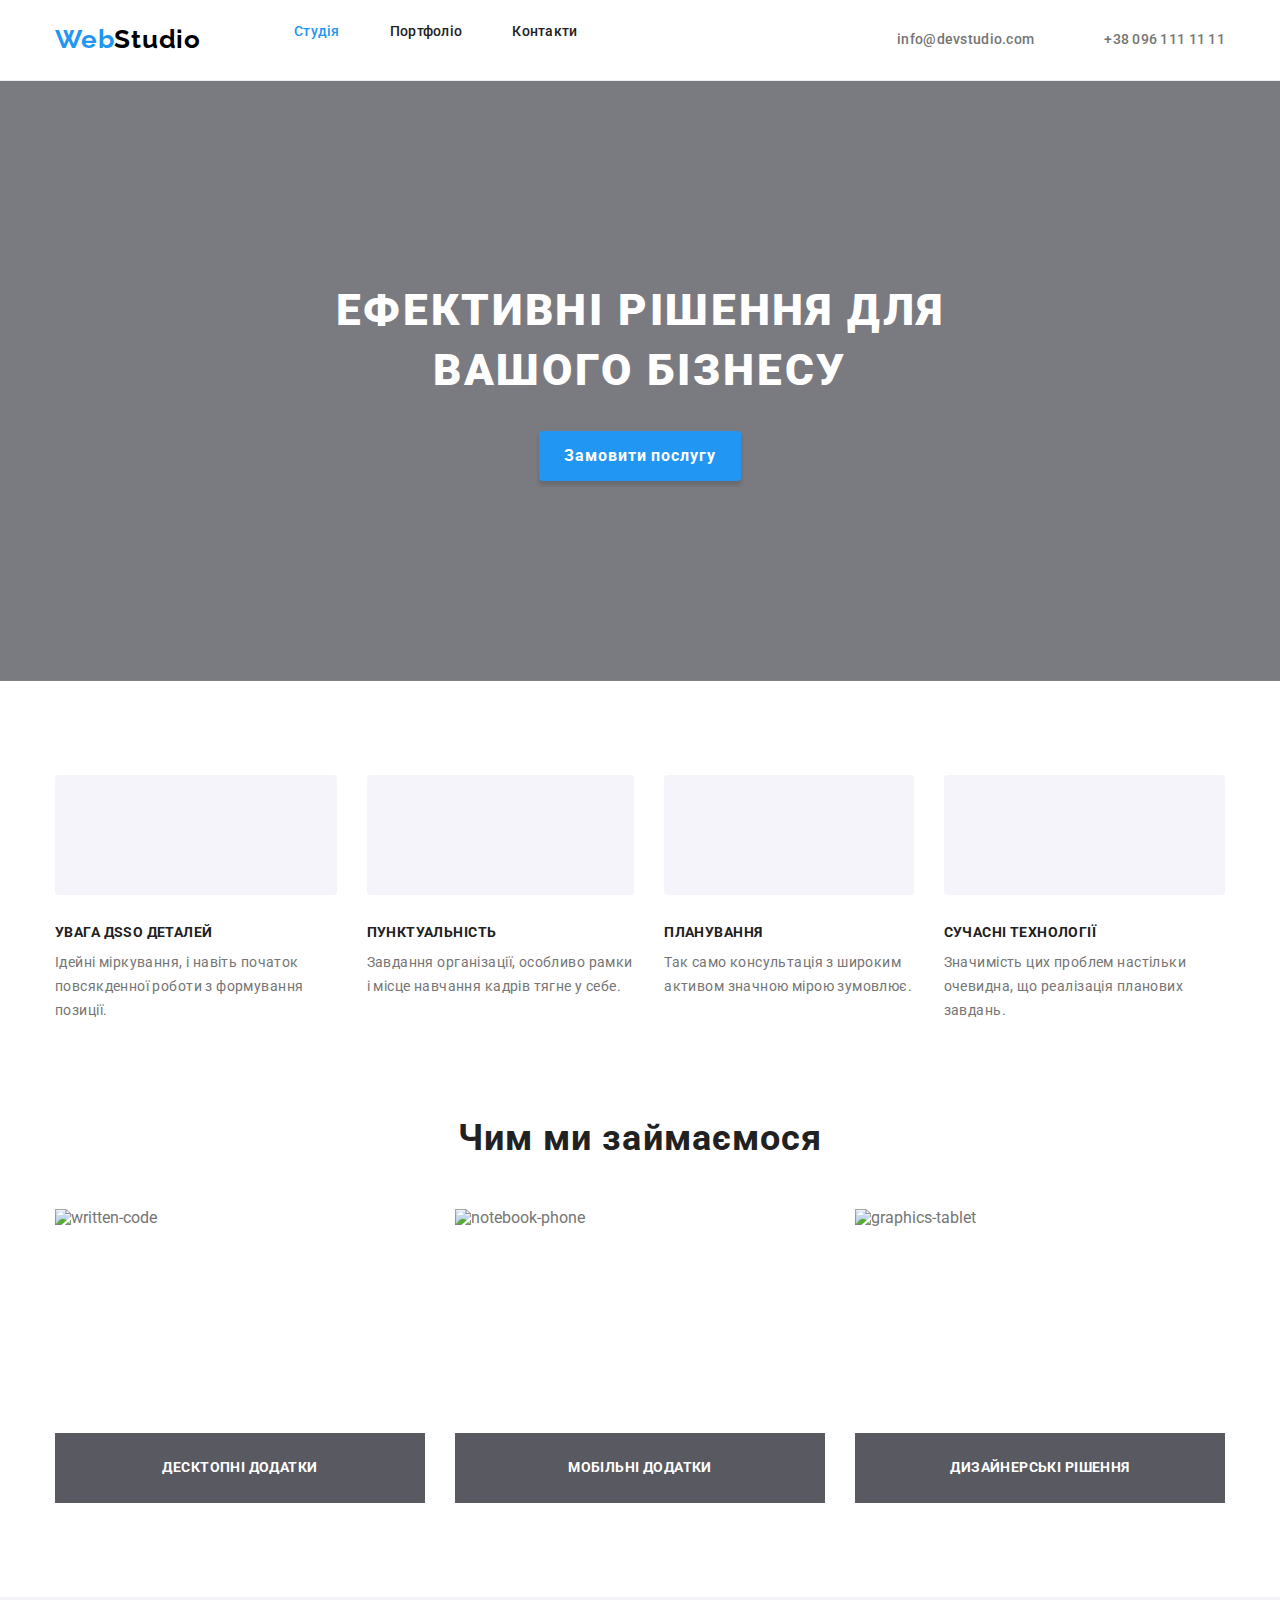
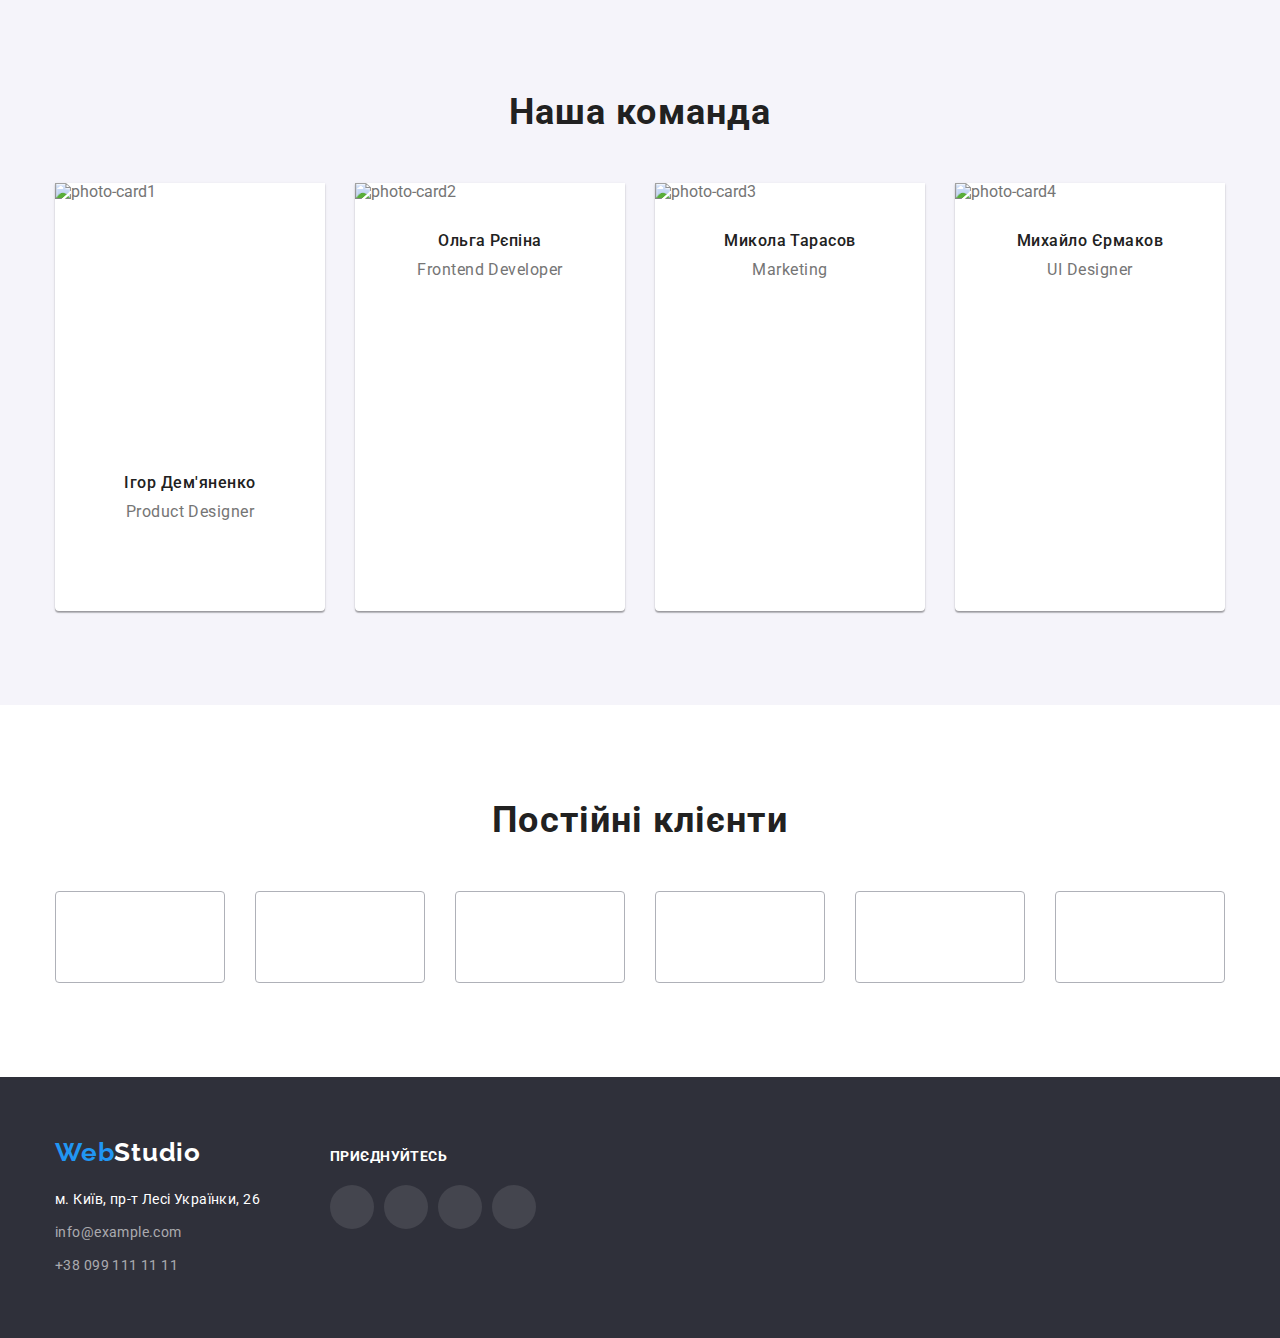
==== index.html @ 7cc888bf "portfolio transition add" ====
<!DOCTYPE html>
<html lang="uk">
  <head>
    <meta charset="UTF-8" />
    <meta http-equiv="X-UA-Compatible" content="IE=edge" />
    <meta name="viewport" content="width=device-width, initial-scale=1.0" />
    <title>WebStudio</title>
    <link rel="preconnect" href="https://fonts.googleapis.com" />
    <link rel="preconnect" href="https://fonts.gstatic.com" crossorigin />
    <link
      href="https://fonts.googleapis.com/css2?family=Raleway:wght@700&family=Roboto:wght@400;500;700;900&display=swap"
      rel="stylesheet"
    />
    <link
      rel="stylesheet"
      href="https://cdnjs.cloudflare.com/ajax/libs/modern-normalize/1.1.0/modern-normalize.min.css"
    />
    <link rel="stylesheet" href="./css/styles.css" />
  </head>
  <body>
    <!--HEADER-->
    <header class="decorate-header">
      <div class="container head-line">
        <a href="./index.html" lang="en" class="logo-web link"
          >Web<span class="logo-studio">Studio</span></a
        >
        <nav class="link-nav">
          <ul class="list nav-line">
            <li class="nav-item">
              <a href="./index.html" class="menu link head-studio">Студія</a>
            </li>
            <li class="nav-item">
              <a href="./portfolio.html" class="menu link">Портфоліо</a>
            </li>
            <li class="nav-item"><a href="" class="menu link">Контакти</a></li>
          </ul>
        </nav>
        <ul class="list head-contacks-line">
          <li class="head-contacks-item">
            <a href="mailto:info@devstudio.com" class="head-contacks link"
              > <svg class="head-contacks-icon" width="16" height="12">
                <use href="./image/icon/sprites.svg#icon-envelope"></use>
              </svg>info@devstudio.com</a
            >
          </li>
          <li class="head-contacks-item">
            <a href="tel:+380961111111" class="head-contacks link icon-phone"
              ><svg class="head-contacks-icon" width="10" height="16">
                <use href="./image/icon/sprites.svg#icon-smartphone"></use>
              </svg>+38 096 111 11 11</a
            >
          </li>
        </ul>
      </div>
    </header>
    <main>
      <!--HERO-->
      <section class="hero section">
        <div class="container">
          <h1 class="hero-title">Ефективні рішення для вашого бізнесу</h1>
          <button type="button" class="btn">Замовити послугу</button>
        </div>
      </section>
      <!--Преимущества компании -->
      <section class="section">
        <div class="container">
          <h2 class="hidden-title">--Hidden--Преимущества компании-----</h2>
          <ul class="list quality-list">
            <li class="quality-list-item">
              <div class="quality-block">
                <svg class="quality-icon">
                  <use href="./image/icon/sprites.svg#icon-antenna"></use>
                </svg>
              </div>
              <h3 class="quality-title">УВАГА ДssО ДЕТАЛЕЙ</h3>
              <p class="quality-item">
                Ідейні міркування, і навіть початок повсякденної роботи з формування позиції.
              </p>
            </li>
            <li class="quality-list-item">
              <div class="quality-block">
                <svg class="quality-icon">
                  <use href="./image/icon/sprites.svg#icon-clock"></use>
                </svg>
              </div>
              <h3 class="quality-title">ПУНКТУАЛЬНІСТЬ</h3>
              <p class="quality-item">
                Завдання організації, особливо рамки і місце навчання кадрів тягне у себе.
              </p>
            </li>
            <li class="quality-list-item">
              <div class="quality-block">
                <svg class="quality-icon">
                  <use href="./image/icon/sprites.svg#icon-diagram"></use>
                </svg>
              </div>
              <h3 class="quality-title">ПЛАНУВАННЯ</h3>
              <p class="quality-item">
                Так само консультація з широким активом значною мірою зумовлює.
              </p>
            </li>
            <li class="quality-list-item">
              <div class="quality-block">
                <svg class="quality-icon">
                  <use href="./image/icon/sprites.svg#icon-astronaut"></use>
                </svg>
              </div>
              <h3 class="quality-title">СУЧАСНІ ТЕХНОЛОГІЇ</h3>
              <p class="quality-item">
                Значимість цих проблем настільки очевидна, що реалізація планових завдань.
              </p>
            </li>
          </ul>
        </div>
      </section>
      <!--Чем занимаемся -->
      <section class="section what-doing">
        <div class="container">
          <h2 class="section-title">Чим ми займаємося</h2>
        <ul class="list works-list">
          <li class="work-list-item">
            <img
              src="./image/box1-sq.jpg"
              alt="written-code"
              width="370"
              height="294"
            />
            <p class="work-inform">Десктопні додатки</p>
          </li >
          <li class="work-list-item">
            <img
              src="./image/box2-sq.jpg"
              alt="notebook-phone"
              width="370"
              height="294"
            />
            <p class="work-inform">Мобільні додатки</p>
          </li>
          <li class="work-list-item">
            <img
              src="./image/box3-sq.jpg"
              alt="graphics-tablet"
              width="370"
              height="294"
            />
            <p class="work-inform">Дизайнерські рішення</p>
          </li>
        </ul>
        </div>
      </section>
      <!--Наша команда-->
      <section class="employees section">
        <div class="container">
        <h2 class="section-title">Наша команда</h2>
        <ul class="list employees-list">
          <li class="employees-item">
            <img class="employee-photo"
              src="./image/Igor.jpg"
              alt="photo-card1"
              width="270"
              height="260"
            />
            <div class="employee-information">
              <h3 class="employees-name">Ігор Дем'яненко</h3>
              <p lang="en" class="employees-profesion">Product Designer</p>
             <ul class="list employees-social">
              <li class="employee-social-item">
                <a href="" class="employee-link">
                  <svg class="employee-icon" >
                    <use href="./image/icon/sprites.svg#icon-instagram"></use>
                  </svg>
                </a>
              </li>
              <li class="employee-social-item">
                <a href="" class="employee-link">
                  <svg class="employee-icon">
                    <use href="./image/icon/sprites.svg#icon-twitter"></use>
                  </svg>
                </a>
              </li>
              <li class="employee-social-item">
                <a href="" class="employee-link">
                  <svg class="employee-icon">
                    <use href="./image/icon/sprites.svg#icon-facebook"></use>
                  </svg>
                </a>
              </li>
              <li class="employee-social-item">
                <a href="" class="employee-link">
                  <svg class="employee-icon">
                    <use href="./image/icon/sprites.svg#icon-linkedin"></use>
                  </svg>
                </a>
              </li>
            </ul>
            </div>
          </li>
          <li class="employees-item">
            <img class="employee-photo"
              src="./image/Olga.jpg"
              alt="photo-card2"
              width="270"
               />
            <div class="employee-information">
              <h3 class="employees-name">Ольга Рєпіна</h3>
            <p lang="en" class="employees-profesion">Frontend Developer</p>
            <ul class="list employees-social">
              <li class="employee-social-item">
                <a href="" class="employee-link">
                  <svg class="employee-icon" >
                    <use href="./image/icon/sprites.svg#icon-instagram"></use>
                  </svg>
                </a>
              </li>
              <li class="employee-social-item">
                <a href="" class="employee-link">
                  <svg class="employee-icon">
                    <use href="./image/icon/sprites.svg#icon-twitter"></use>
                  </svg>
                </a>
              </li>
              <li class="employee-social-item">
                <a href="" class="employee-link">
                  <svg class="employee-icon">
                    <use href="./image/icon/sprites.svg#icon-facebook"></use>
                  </svg>
                </a>
              </li>
              <li class="employee-social-item">
                <a href="" class="employee-link">
                  <svg class="employee-icon">
                    <use href="./image/icon/sprites.svg#icon-linkedin"></use>
                  </svg>
                </a>
              </li>
            </ul>
          </div>
                      </li>
          <li class="employees-item">
            <img class="employee-photo"
              src="./image/Nikalayi.jpg"
              alt="photo-card3"
              width="270"
            />
           <div class="employee-information"><h3 class="employees-name">Микола Тарасов</h3>
            <p lang="en" class="employees-profesion">Marketing</p>
            <ul class="list employees-social">
              <li class="employee-social-item">
                <a href="" class="employee-link">
                  <svg class="employee-icon" >
                    <use href="./image/icon/sprites.svg#icon-instagram"></use>
                  </svg>
                </a>
              </li>
              <li class="employee-social-item">
                <a href="" class="employee-link">
                  <svg class="employee-icon">
                    <use href="./image/icon/sprites.svg#icon-twitter"></use>
                  </svg>
                </a>
              </li>
              <li class="employee-social-item">
                <a href="" class="employee-link">
                  <svg class="employee-icon">
                    <use href="./image/icon/sprites.svg#icon-facebook"></use>
                  </svg>
                </a>
              </li>
              <li class="employee-social-item">
                <a href="" class="employee-link">
                  <svg class="employee-icon">
                    <use href="./image/icon/sprites.svg#icon-linkedin"></use>
                  </svg>
                </a>
              </li>
            </ul>
          </div>
          </li>
          <li class="employees-item">
            <img class="employee-photo"
              src="./image/Mihail.jpg"
              alt="photo-сard4"
              width="270"
            />
            <div class="employee-information">
              <h3 class="employees-name">Михайло Єрмаков</h3>
            <p lang="en" class="employees-profesion">UI Designer</p>
            <ul class="list employees-social">
              <li class="employee-social-item">
                <a href="" class="employee-link">
                  <svg class="employee-icon" >
                    <use href="./image/icon/sprites.svg#icon-instagram"></use>
                  </svg>
                </a>
              </li>
              <li class="employee-social-item">
                <a href="" class="employee-link">
                  <svg class="employee-icon">
                    <use href="./image/icon/sprites.svg#icon-twitter"></use>
                  </svg>
                </a>
              </li>
              <li class="employee-social-item">
                <a href="" class="employee-link">
                  <svg class="employee-icon">
                    <use href="./image/icon/sprites.svg#icon-facebook"></use>
                  </svg>
                </a>
              </li>
              <li class="employee-social-item">
                <a href="" class="employee-link">
                  <svg class="employee-icon">
                    <use href="./image/icon/sprites.svg#icon-linkedin"></use>
                  </svg>
                </a>
              </li>
            </ul>
          </div>
          </li>
        </div>
        </ul>
      </section>
      <!--Постійні клієнти-->
      <section class="section">
        <div class="container">
          <h2 class="section-title">Постійні клієнти</h2>
          <ul class="list clients-list">
            <li class="client-list-item">
              <a class="client-link" href="">
                <svg class="client-list-icon">
                  <use href="./image/icon/sprites.svg#icon-ya-co"></use>
                </svg>
              </a>
            </li>
            <li class="client-list-item">
              <a class="client-link" href="">
                <svg class="client-list-icon">
                  <use href="./image/icon/sprites.svg#icon-tagline"></use>
                </svg>
              </a>
            </li>
            <li class="client-list-item">
              <a class="client-link" href="">
                <svg class="client-list-icon">
                  <use href="./image/icon/sprites.svg#icon-company"></use>
                </svg>
              </a>
            </li>
            <li class="client-list-item">
              <a class="client-link" href="">
                <svg class="client-list-icon">
                  <use href="./image/icon/sprites.svg#icon-foster-peters"></use>
                </svg>
              </a>
            </li>
            <li class="client-list-item">
              <a class="client-link" href="">
                <svg class="client-list-icon">
                  <use href="./image/icon/sprites.svg#icon-brand"></use>
                </svg>
              </a>
            </li>
            <li class="client-list-item">
              <a class="client-link" href="">
                <svg class="client-list-icon">
                  <use href="./image/icon/sprites.svg#icon-tag-line" width="106" height="60"></use>
                </svg>
              </a>
            </li>
          </ul>
        </div>
      </section>
    </main>
    <!--Футер-->
    <footer class="footer">
      <div class="container footer-block">
        <div class="fblock-left">
        <a href="./index.html" lang="en" class="logo-web-footer link"
        >Web<span class="logo-studio-footer">Studio</span></a>
      <address class="address">
        <ul class="list">
          <li class="address-item">
            <a
              href="https://goo.gl/maps/Jku4d1xR5NEidK218"
              target="_blank"
              rel="noopener noreferrer"
              title="Google maps"
              class="address-contact link"
              >м. Київ, пр-т Лесі Українки, 26</a
            >
          </li>
          <li class="address-item">
            <a href="mailto:info@example.com" class="footer-contacts link"
              >info@example.com</a
            >
          </li>
          <li class="address-item">
            <a href="tel:+380991111111" class="footer-contacts link"
              >+38 099 111 11 11</a
            >
          </li>
        </ul>
      </address>
        </div>
        <div class="fblock-center">
          <p class="social-connect">приєднуйтесь</p>
        <ul class="social-list list">
        <li class="social-item">
          <a href="" class="social-link">
            <svg class="social-footer-icon">
              <use href="./image/icon/sprites.svg#icon-instagram"></use>
            </svg>
          </a>
        </li>
        <li class="social-item">
          <a href="" class="social-link">
            <svg class="social-footer-icon">
              <use href="./image/icon/sprites.svg#icon-twitter"></use>
            </svg>
          </a>
        </li>
        <li class="social-item">
          <a href="" class="social-link">
            <svg class="social-footer-icon">
              <use href="./image/icon/sprites.svg#icon-facebook"></use>
            </svg>
          </a>
        </li>
        <li class="social-item">
          <a href="" class="social-link">
            <svg class="social-footer-icon">
              <use href="./image/icon/sprites.svg#icon-linkedin"></use>
            </svg>
          </a>
        </li>
      </ul>
    </div>  
      </div>
    </footer>
  </body>
</html>
---- css/styles.css ----
:root {
  --primery-bgc: #f5f5f5;
  --primery-text-color: #757575;
  --secondary-text-color: #212121;
  --accent-color: #2196f3;
  --text-color-dark-terms: #ffffff;
  --icon-color: #afb1b8;
  --transform-durac: 250ms;
  --transition-func: cubic-bezier(0.4, 0, 0.2, 1);
}
h1,
h2,
h3,
h4,
p {
  margin-top: 0;
  margin-bottom: 0;
}
ul {
  margin-top: 0;
  margin-bottom: 0;
  padding-left: 0;
}
img {
  display: block;
  max-width: 100%;
  height: auto;
}
body {
  font-family: "Roboto", sans-serif;
  color: var(--primery-text-color);
}

.list {
  list-style: none;
}
.link {
  text-decoration: none;
}
.btn,
.btn-filter {
  border: none;
  cursor: pointer;
}
.container {
  width: 1200px;
  padding-left: 15px;
  padding-right: 15px;
  margin-left: auto;
  margin-right: auto;
}

.section-title {
  font-weight: 700;
  font-size: 36px;
  line-height: 1.17;
  letter-spacing: 0.03em;
  text-align: center;
  color: var(--secondary-text-color);
}
.hidden-title {
  position: absolute;
  width: 1px;
  height: 1px;
  margin: -1px;
  border: 0;
  padding: 0;
  white-space: nowrap;
  clip-path: inset(100%);
  clip: rect(0 0 0 0);
  overflow: hidden;
}
.section {
  padding-top: 94px;
  padding-bottom: 94px;
}

/* -----HEADER---- */
.decorate-header {
  background-color: #ffffff;
  border-bottom: 1px solid #ececec;
}
.head-line {
  display: flex;
  align-items: center;
}
.logo-web,
.logo-web-footer {
  font-family: "Raleway", sans-serif;
  font-weight: 700;
  font-size: 26px;
  line-height: 1.19;
  letter-spacing: 0.03em;
  color: var(--accent-color);
}
.logo-web {
  padding-top: 24px;
  padding-bottom: 25px;
  margin-right: 93px;
}
.logo-studio {
  color: #000000;
}
.nav-line {
  display: flex;
}
.nav-item {
  position: relative;
}
.nav-item:not(:last-child) {
  margin-right: 50px;
}
.menu,
.head-contacks {
  padding-top: 32px;
  padding-bottom: 32px;
}

.menu {
  font-weight: 500;
  font-size: 14px;
  line-height: 1.14;
  letter-spacing: 0.02em;
  color: var(--secondary-text-color);
  transition: color;
  transition-duration: var(--transform-durac);
  transition-timing-function: var(--transition-func);
}
.menu:hover,
.menu:focus {
  color: var(--accent-color);
}
.head-contacks-line {
  display: flex;
  margin-left: auto;
}

.head-contacks-item:not(:last-child) {
  margin-right: 50px;
}
.head-contacks {
  display: flex;
  font-weight: 500;
  font-size: 14px;
  line-height: 1.14;
  letter-spacing: 0.02em;
  color: var(--primery-text-color);
  align-items: center;
  transition-property: color, fill;
  transition-duration: var(--transform-durac);
  transition-timing-function: var(--transition-func);
}
.head-contacks:hover,
.head-contacks:focus {
  fill: currentColor;
  color: var(--accent-color);
}
.head-studio {
  color: var(--accent-color);
}
.head-studio::after {
  color: #000000;
  content: "";
  width: 100%;
  display: inline-block;
  bottom: 0;
  background-color: var(--accent-color);
  border-radius: 2px;
}
.head-contacks-icon {
  fill: currentColor;
  margin-right: 10px;
}

/* -----/HEADER---- */

/* ----HERO---- */
.hero {
  padding-top: 200px;
  padding-bottom: 200px;
  margin-left: auto;
  margin-right: auto;
  max-width: 1600px;
  background: rgba(47, 48, 58, 0.4);
  background-image: linear-gradient(
      rgba(47, 48, 58, 0.4),
      rgba(47, 48, 58, 0.4)
    ),
    url("../image/bg/bgpicture.jpg");
  background-size: cover;
  background-position: center;
  background-repeat: no-repeat;
}
.hero-title {
  font-weight: 900;
  font-size: 44px;
  line-height: 1.36;
  text-align: center;
  letter-spacing: 0.06em;
  text-transform: uppercase;
  color: var(--text-color-dark-terms);

  max-width: 696px;

  margin-left: auto;
  margin-right: auto;
  margin-bottom: 30px;
}
.btn {
  font-family: "Roboto", sans-serif;
  font-weight: 700;
  font-size: 16px;
  line-height: 1.88;
  display: flex;
  align-items: center;
  text-align: center;
  letter-spacing: 0.06em;

  color: var(--text-color-dark-terms);
  background-color: var(--accent-color);
  box-shadow: 0px 4px 4px rgba(0, 0, 0, 0.15);
  border-radius: 4px;
  padding: 10px 25px;
  margin-left: auto;
  margin-right: auto;
}
.btn:hover,
.btn:focus {
  background: #188ce8;
  box-shadow: 0px 4px 4px rgba(0, 0, 0, 0.15);
  border-radius: 4px;
}
/* ----/HERO---- */

/* ----Преимущества компании ---- */

.quality-list {
  display: flex;
}
.quality-title {
  font-weight: 700;
  font-size: 14px;
  line-height: 1.14;
  letter-spacing: 0.03em;
  text-transform: uppercase;
  color: var(--secondary-text-color);
  margin-bottom: 10px;
}
.quality-block {
  display: flex;
  height: 120px;
  justify-content: center;
  align-items: center;
  margin-bottom: 30px;
  background-color: #f5f4fa;
  border-radius: 4px;
}
.quality-icon {
  width: 70px;
  height: 70px;
}

.quality-item {
  font-size: 14px;
  line-height: 1.71;
  letter-spacing: 0.03em;
}
.quality-list-item:not(:last-child) {
  margin-right: 30px;
}
/* ----/Преимущества компании ---- */

/* ----Чем занимаемся ---- */
.what-doing {
  padding-top: 0;
}
.works-list {
  display: flex;
}
.work-list-item {
  position: relative;
}
.work-list-item:not(:last-child) {
  margin-right: 30px;
}
.work-inform {
  font-weight: 700;
  font-size: 14px;
  line-height: 1.14;
  text-align: center;
  letter-spacing: 0.03em;
  text-transform: uppercase;
  color: var(--text-color-dark-terms);
  position: absolute;
  width: 100%;
  bottom: 0;
  padding-top: 27px;
  padding-bottom: 27px;
  background-color: rgba(47, 48, 58, 0.8);
}

.container .section-title {
  margin-bottom: 50px;
}
/* ----/Чем занимаемся ---- */

/* ----Наша команда---- */
.employees {
  background-color: #f5f4fa;
}
.employees-list {
  display: flex;
  flex-wrap: wrap;
  gap: 30px;
}
.employees-item {
  box-shadow: 0px 1px 3px rgba(0, 0, 0, 0.12), 0px 1px 1px rgba(0, 0, 0, 0.14),
    0px 2px 1px rgba(0, 0, 0, 0.2);
  border-radius: 0px 0px 4px 4px;
  background-color: #ffffff;
}
.employee-information {
  padding-top: 30px;
  padding-bottom: 30px;
}
.employees-name {
  font-weight: 500;
  font-size: 16px;
  line-height: 1.19;
  letter-spacing: 0.03em;

  text-align: center;
  color: var(--secondary-text-color);
  margin-bottom: 10px;
}

.employees-profesion {
  font-size: 16px;
  line-height: 1.19;
  letter-spacing: 0.03em;
  text-align: center;
  margin-bottom: 16px;
}
.employees-social {
  display: flex;
  justify-content: center;
  align-items: center;
  gap: 10px;
}
/* .employee-social-item {
} */
.employee-link {
  width: 44px;
  height: 44px;
  border-radius: 50%;
  display: flex;
  justify-content: center;
  align-items: center;
  background-color: #ffffff;
  fill: var(--icon-color);
  transition-property: fill, background-color, bordrer-radius;
  transition-duration: var(--transform-durac);
  transition-timing-function: var(--transition-func);
}

.employee-link:hover,
.employee-link:focus {
  fill: var(--text-color-dark-terms);
  background-color: var(--accent-color);
  border-radius: 50%;
}

.employee-icon {
  display: flex;
  width: 20px;
  height: 20px;
}
/* ----/Наша команда---- */

/* ----Постійні клієнти---- */
.clients-list {
  display: flex;
  justify-content: center;
  align-items: center;

  gap: 30px;
}
.client-list-item {
  width: 170px;
  height: 92px;
}
.client-link {
  fill: var(--icon-color);
  display: flex;
  width: 100%;
  height: 100%;
  border: 1px solid #afb1b8;
  border-radius: 4px;
  justify-content: center;
  align-items: center;
  transition-property: fill, border;
  transition-duration: var(--transform-durac);
  transition-timing-function: var(--transition-func);
}

.client-list-icon {
  fill: inherit;
  width: 106px;
  height: 60px;
}

.client-link:hover,
.client-link:focus {
  fill: var(--accent-color);
  border: 1px solid var(--accent-color);
}

/* ----/Постійні клієнти---- */

/* ----Футер---- */
.footer {
  background-color: #2f303a;
  padding-top: 60px;
  padding-bottom: 60px;
}
.footer-block {
  display: flex;
  align-items: baseline;
}
.fblock-left {
  margin-right: 70px;
}
.logo-web-footer {
  padding-top: 0;
  padding-bottom: 0;
  margin-right: 0;
}
.logo-studio-footer {
  color: var(--text-color-dark-terms);
}
.address {
  font-style: normal;
  font-size: 14px;
  line-height: 1.71;
  letter-spacing: 0.03em;
  margin-top: 20px;
}
.address-item + .address-item {
  margin-top: 9px;
}

.address-contact {
  color: var(--text-color-dark-terms);
}

.footer-contacts {
  color: rgba(255, 255, 255, 0.6);
}
.social-connect {
  font-weight: 700;
  font-size: 14px;
  line-height: 1.14;
  letter-spacing: 0.03em;
  text-transform: uppercase;
  margin-bottom: 20px;

  color: var(--text-color-dark-terms);
}
.social-list {
  display: flex;
  justify-content: center;
  gap: 10px;
}
.social-link {
  display: flex;
  justify-content: center;
  align-items: center;
  width: 44px;
  height: 44px;
  background-color: rgba(255, 255, 255, 0.1);
  border-radius: 50%;
  transition-property: background-color;
  transition-duration: var(--transform-durac);
  transition-timing-function: var(--transition-func);
}
.social-link:hover,
.social-link:focus {
  background-color: var(--accent-color);
}
.social-footer-icon {
  display: block;
  width: 20px;
  height: 20px;
  fill: var(--text-color-dark-terms);
}
/* ----Футер---- */

/* ----PORTFOLIO---- */
.head-portfolio {
  color: var(--accent-color);
}
.menu-filter {
  display: flex;
  justify-content: center;
  gap: 8px;
  margin-bottom: 50px;
}

.btn-filter {
  font-family: "Roboto", sans-serif;
  font-weight: 500;
  font-size: 16px;
  line-height: 1.62;
  text-align: center;
  letter-spacing: 0.03em;
  color: var(--secondary-text-color);
  background-color: #f5f4fa;
  border-radius: 4px;
  padding-top: 6px;
  padding-bottom: 6px;
  padding-left: 22px;
  padding-right: 22px;
  transition-property: background-color, color, box-shadow;
  transition-duration: var(--transform-durac);
  transition-timing-function: var(--transition-func);
}
.btn-filter:hover,
.btn-filter:focus {
  background-color: var(--accent-color);
  color: var(--text-color-dark-terms);
  box-shadow: 0px 3px 1px rgba(0, 0, 0, 0.1), 0px 1px 2px rgba(0, 0, 0, 0.08),
    0px 2px 2px rgba(0, 0, 0, 0.12);
}
.our-works {
  display: flex;s
  flex-wrap: wrap;
  gap: 30px;
}
.portfolio-border {
  padding-top: 20px;
  padding-bottom: 20px;
  padding-left: 24px;
  padding-right: 24px;
  background: #ffffff;
  border-left: 1px solid #eeeeee;
  border-right: 1px solid #eeeeee;
  border-bottom: 1px solid #eeeeee;
}
.our-works-link {
  display: inline-block;
  position: relative;
  transition: box-shadow var(--transform-durac) var(--transition-func);
}
.our-works-link:hover,
.our-works-link:focus {
  box-shadow: 0px 1px 1px rgba(0, 0, 0, 0.12), 0px 4px 4px rgba(0, 0, 0, 0.06),
    1px 4px 6px rgba(0, 0, 0, 0.16);
}
.our-works-link:hover .our-work-about,
.our-works-link:focus .our-work-about {
  transform: translateY(0%);
}

.about-background {
  position: relative;
  width: 100%;
  overflow: hidden;
}

.our-work-about {
  font-weight: 400;
  font-size: 18px;
  line-height: 1.56;
  letter-spacing: 0.03em;
  color: var(--text-color-dark-terms);
  background-color: rgba(33, 150, 243, 0.9);
  position: absolute;
  width: 100%;
  height: 100%;
  top: 0;
  left: 0;
  padding-top: 63px;
  padding-left: 24px;
  padding-bottom: 63px;
  padding-right: 24px;
  transform: translateY(100%);
  overflow: auto;
  transition: transform var(--transform-durac) var(--transition-func);
}
.portfolio-name {
  font-weight: 700;
  font-size: 18px;
  line-height: 2;
  letter-spacing: 0.06em;
  color: var(--secondary-text-color);
  margin-bottom: 4px;
}

.porfolio-item {
  font-size: 16px;
  line-height: 1.88;
  letter-spacing: 0.03em;
  color: var(--primery-text-color);
}
/* ----PORTFOLIO---- */
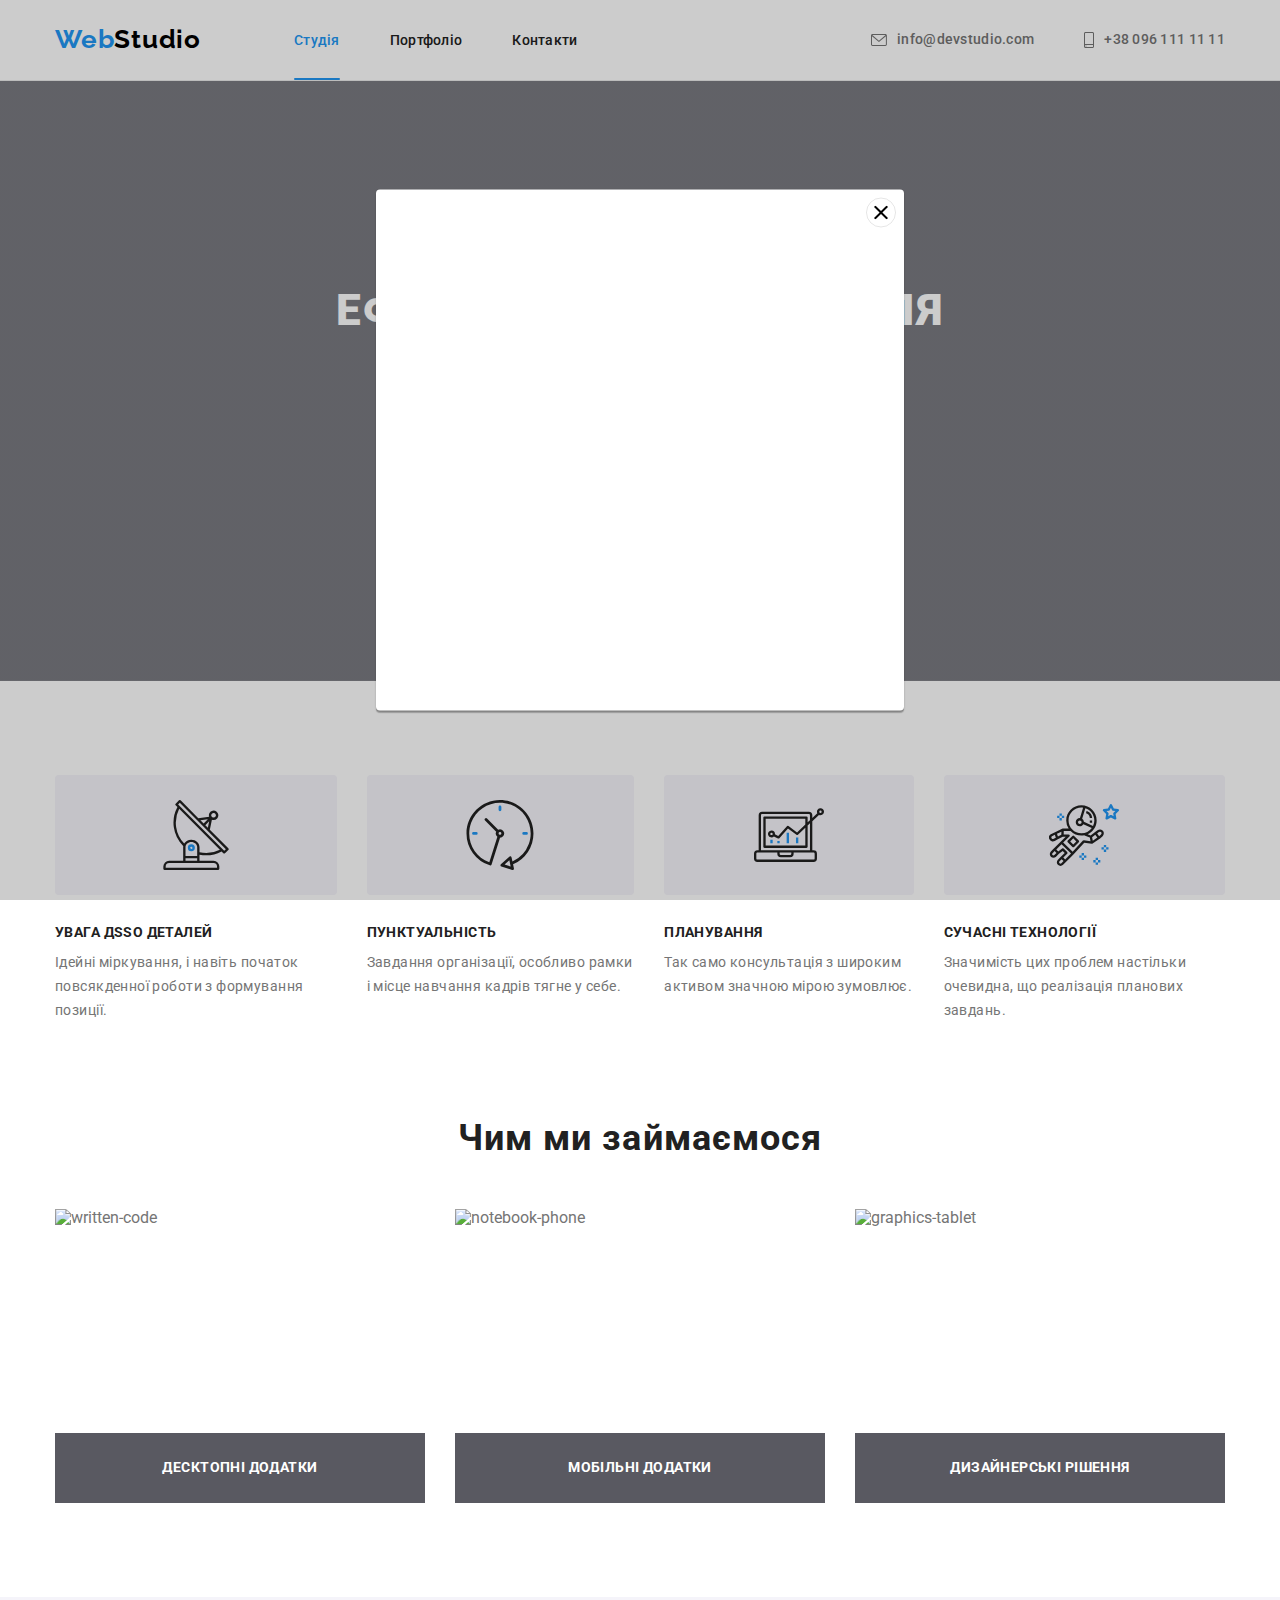
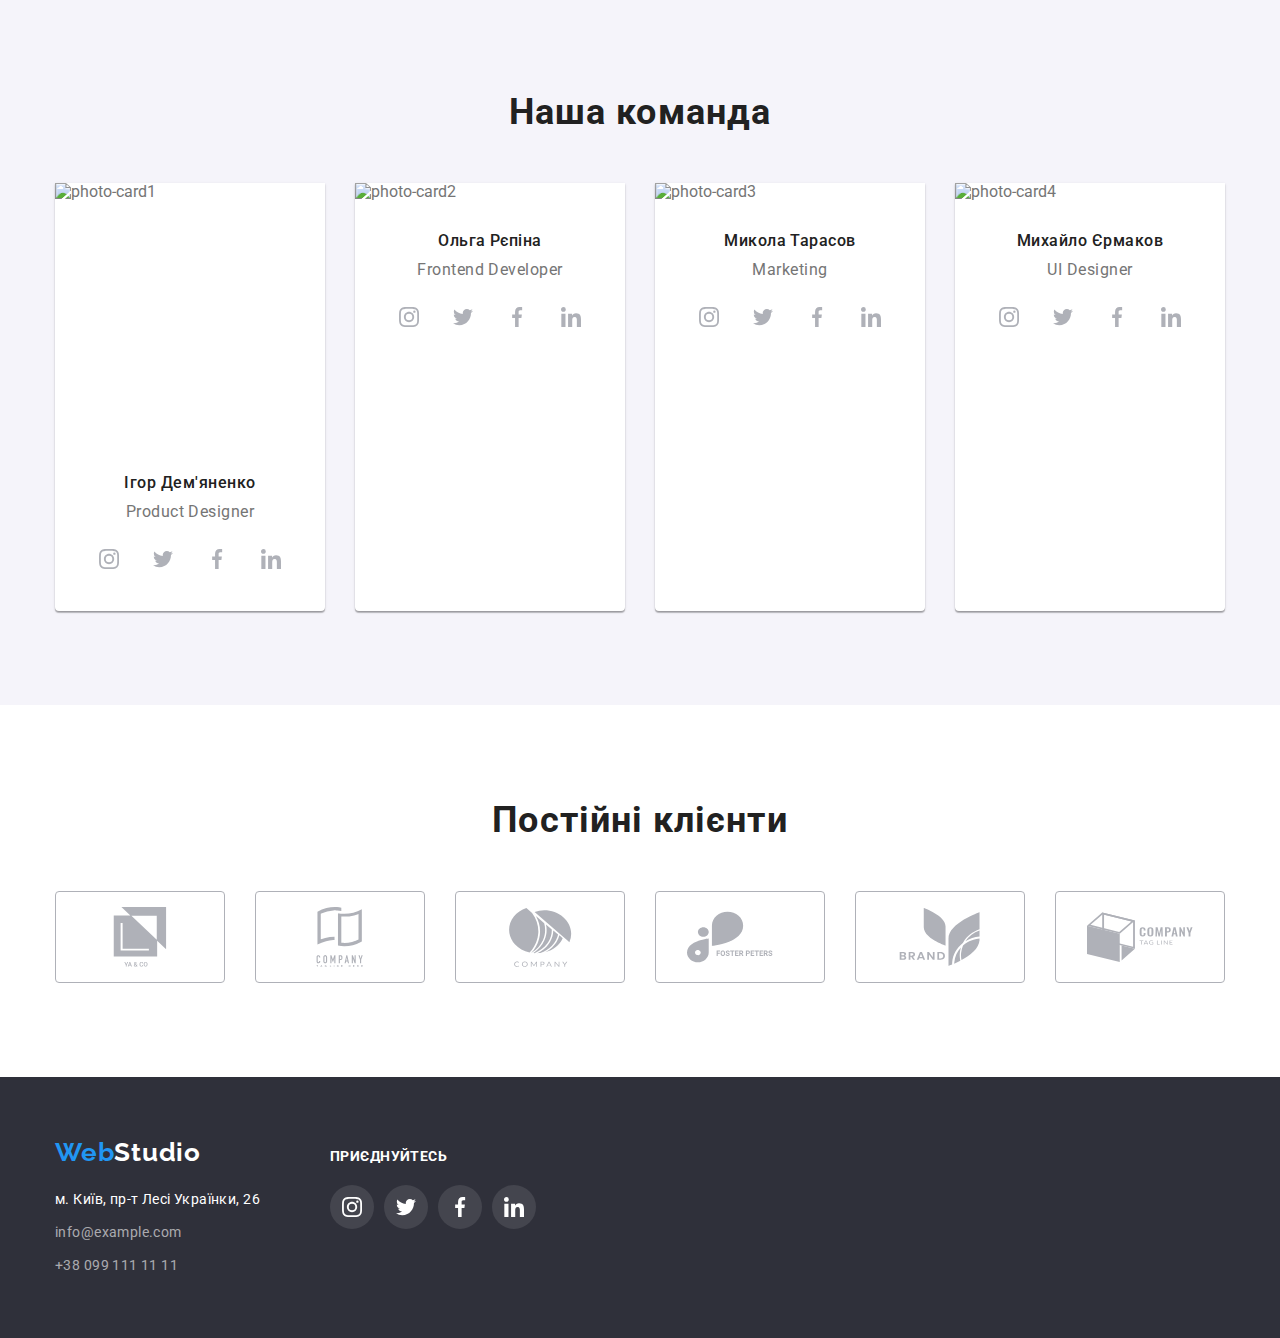
==== commit 0786c190: "for corection" ====
--- a/index.html
+++ b/index.html
@@ -58,7 +58,7 @@
       <section class="hero section">
         <div class="container">
           <h1 class="hero-title">Ефективні рішення для вашого бізнесу</h1>
-          <button type="button" class="btn">Замовити послугу</button>
+          <button type="button" class="btn " data-modal-open>Замовити послугу</button>
         </div>
       </section>
       <!--Преимущества компании -->
@@ -437,5 +437,15 @@
     </div>  
       </div>
     </footer>
+     <div class="backdrop" data-modal>
+      <div class="modal">
+        <button type="button" class="modal-clothe-btn" data-modal-close>
+          <svg class="modal-clothe-btn-icon">
+            <use href="./image/icon/sprites.svg#icon-close"></use>
+          </svg>
+        </button>
+      </div>
+    </div>
+    <script src="./js/modal.js"></script>
   </body>
 </html>
--- a/css/styles.css
+++ b/css/styles.css
@@ -156,14 +156,17 @@
   color: var(--accent-color);
 }
 .head-studio {
+  position: relative;
   color: var(--accent-color);
 }
 .head-studio::after {
-  color: #000000;
   content: "";
+  position: absolute;
+  left: 0;
+  bottom: 0;
   width: 100%;
-  display: inline-block;
-  bottom: 0;
+  height: 2px;
+  display: block;
   background-color: var(--accent-color);
   border-radius: 2px;
 }
@@ -215,7 +218,6 @@
   align-items: center;
   text-align: center;
   letter-spacing: 0.06em;
-
   color: var(--text-color-dark-terms);
   background-color: var(--accent-color);
   box-shadow: 0px 4px 4px rgba(0, 0, 0, 0.15);
@@ -223,12 +225,11 @@
   padding: 10px 25px;
   margin-left: auto;
   margin-right: auto;
+  transition: background-color var(--transform-durac) var(--transition-func);
 }
 .btn:hover,
 .btn:focus {
-  background: #188ce8;
-  box-shadow: 0px 4px 4px rgba(0, 0, 0, 0.15);
-  border-radius: 4px;
+  background-color: #188ce8;
 }
 /* ----/HERO---- */
 
@@ -294,6 +295,7 @@
   position: absolute;
   width: 100%;
   bottom: 0;
+  z-index: 1;
   padding-top: 27px;
   padding-bottom: 27px;
   background-color: rgba(47, 48, 58, 0.8);
@@ -497,8 +499,21 @@
 
 /* ----PORTFOLIO---- */
 .head-portfolio {
+  position: relative;
   color: var(--accent-color);
 }
+.head-portfolio::after {
+  content: "";
+  display: block;
+  width: 100%;
+  height: 2px;
+  position: absolute;
+  left: 0;
+  bottom: 0;
+  background: var(--accent-color);
+  border-radius: 2px;
+}
+
 .menu-filter {
   display: flex;
   justify-content: center;
@@ -532,7 +547,7 @@
     0px 2px 2px rgba(0, 0, 0, 0.12);
 }
 .our-works {
-  display: flex;s
+  display: flex;
   flex-wrap: wrap;
   gap: 30px;
 }
@@ -548,7 +563,6 @@
 }
 .our-works-link {
   display: inline-block;
-  position: relative;
   transition: box-shadow var(--transform-durac) var(--transition-func);
 }
 .our-works-link:hover,
@@ -603,3 +617,57 @@
   color: var(--primery-text-color);
 }
 /* ----PORTFOLIO---- */
+
+/* ----MODAL WINDOW---- */
+.backdrop {
+  position: fixed;
+  top: 0;
+  left: 0;
+  width: 100%;
+  height: 100%;
+  z-index: 100;
+  background-color: rgba(0, 0, 0, 0.2);
+}
+.modal {
+  position: absolute;
+  top: 50%;
+  left: 50%;
+  transform: translate(-50%, -50%);
+  width: 528px;
+  height: 521px;
+  background-color: #ffffff;
+  box-shadow: 0px 1px 3px rgba(0, 0, 0, 0.12), 0px 1px 1px rgba(0, 0, 0, 0.14),
+    0px 2px 1px rgba(0, 0, 0, 0.2);
+  border-radius: 4px;
+}
+.modal-clothe-btn {
+  position: absolute;
+  top: 8px;
+  right: 8px;
+  width: 30px;
+  height: 30px;
+  display: flex;
+  justify-content: center;
+  align-items: center;
+  background-color: transparent;
+  border: 1px solid rgba(0, 0, 0, 0.1);
+  border-radius: 50%;
+  padding: 0;
+}
+
+.modal-clothe-btn-icon {
+  width: 14px;
+  height: 14px;
+  transition: fill var(--transform-durac) var(--transition-func);
+}
+
+.modal-clothe-btn:hover .modal-clothe-btn-icon,
+.modal-clothe-btn:focus .modal-clothe-btn-icon {
+  fill: var(--accent-color);
+}
+
+.is-hidden {
+  opacity: 100%;
+  visibility: hidden;
+  pointer-events: none;
+}
